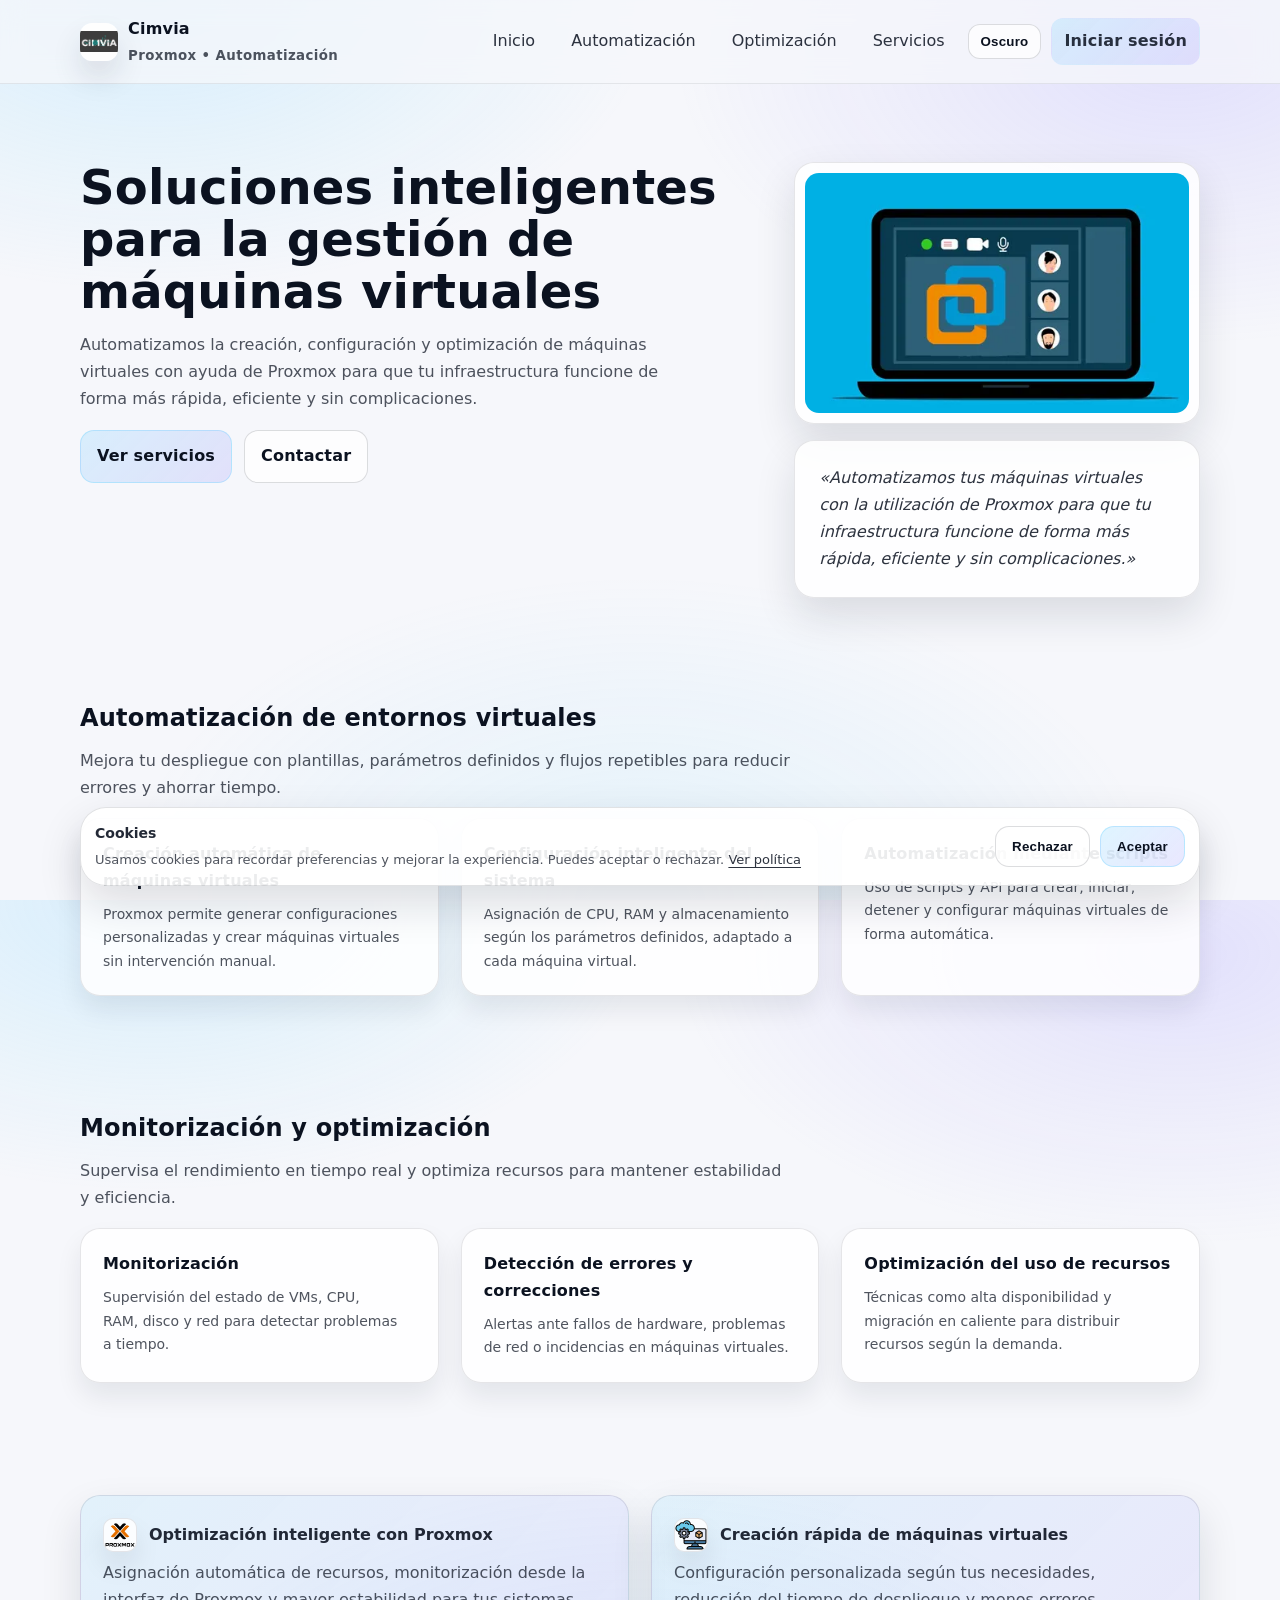
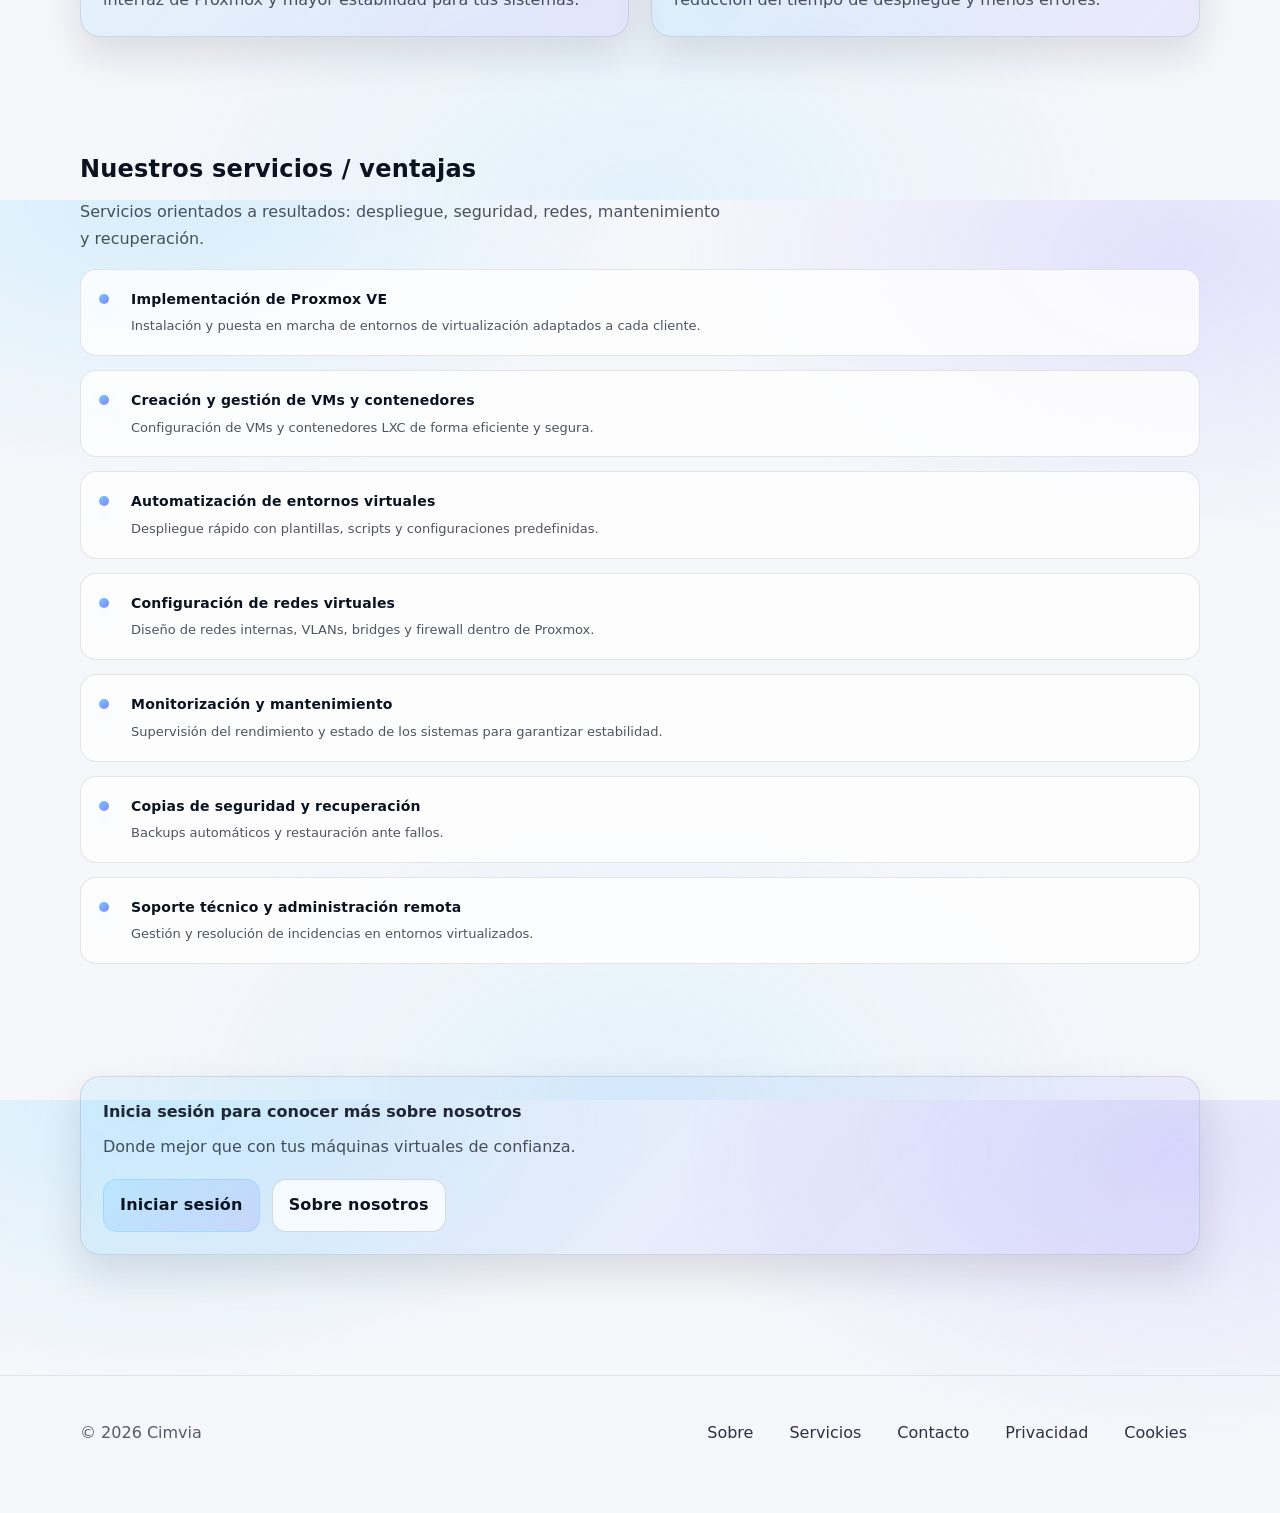
==== index.html @ da266667 "Add files via upload" ====
<!doctype html>
<html lang="es">
  <head>
    <meta charset="utf-8" />
    <meta name="viewport" content="width=device-width, initial-scale=1" />
    <title>Cimvia | Proxmox y automatización</title>
    <link rel="stylesheet" href="css/styles.css" />
  </head>
  <body>
    <a class="skip-link" href="#contenido">Saltar al contenido</a>

    <header class="topbar">
      <div class="container topbar-inner">
        <a class="brand" href="index.html" aria-label="Inicio">
          <img class="brand-logo" src="assets/logo.png" alt="Cimvia" onerror="if(!this.dataset.fallback){this.dataset.fallback='1';this.src='assets/Logo.png';}else{this.hidden=true;}" />
          <span class="brand-badge" aria-hidden="true"></span>
          <span>
            Cimvia
            <small>Proxmox • Automatización</small>
          </span>
        </a>

        <nav class="nav" aria-label="Navegación principal">
          <a href="#mi-seccion">Inicio</a>
          <a href="#automatizacion">Automatización</a>
          <a href="#optimizacion">Optimización</a>
          <a href="#servicios">Servicios</a>
          <button class="btn theme-toggle" type="button" data-theme-toggle aria-pressed="false">Oscuro</button>
          <a class="btn btn-primary" data-auth-link="login" href="login.html">Iniciar sesión</a>
        </nav>
      </div>
    </header>

    <main id="contenido">
      <section class="hero">
        <div class="container hero-grid">
          <div>
            <h1 id="mi-seccion">Soluciones inteligentes para la gestión de máquinas virtuales</h1>
            <p>
              Automatizamos la creación, configuración y optimización de máquinas virtuales con ayuda de Proxmox
              para que tu infraestructura funcione de forma más rápida, eficiente y sin complicaciones.
            </p>
            <div class="hero-actions">
              <a class="btn btn-primary" href="#servicios">Ver servicios</a>
              <a class="btn" href="contacto.html">Contactar</a>
            </div>
          </div>

          <aside class="hero-side" aria-label="Destacado">
            <div class="media-card" aria-label="Imagen de máquinas virtuales">
              <img class="media-img" src="assets/Maquinas%20Virtuales.webp" alt="Máquinas virtuales" loading="eager" />
            </div>
            <div class="hero-quote" aria-label="Mensaje destacado">
              <p>
                «Automatizamos tus máquinas virtuales con la utilización de Proxmox para que tu infraestructura funcione
                de forma más rápida, eficiente y sin complicaciones.»
              </p>
            </div>
          </aside>
        </div>
      </section>

      <section class="section" id="automatizacion">
        <div class="container">
          <h2>Automatización de entornos virtuales</h2>
          <p class="lead">
            Mejora tu despliegue con plantillas, parámetros definidos y flujos repetibles para reducir errores y ahorrar tiempo.
          </p>

          <div class="cards">
            <article class="card">
              <h3>Creación automática de máquinas virtuales</h3>
              <p>Proxmox permite generar configuraciones personalizadas y crear máquinas virtuales sin intervención manual.</p>
            </article>
            <article class="card">
              <h3>Configuración inteligente del sistema</h3>
              <p>
                Asignación de CPU, RAM y almacenamiento según los parámetros definidos, adaptado a cada máquina virtual.
              </p>
            </article>
            <article class="card">
              <h3>Automatización mediante scripts</h3>
              <p>Uso de scripts y API para crear, iniciar, detener y configurar máquinas virtuales de forma automática.</p>
            </article>
          </div>
        </div>
      </section>

      <section class="section" id="optimizacion">
        <div class="container">
          <h2>Monitorización y optimización</h2>
          <p class="lead">
            Supervisa el rendimiento en tiempo real y optimiza recursos para mantener estabilidad y eficiencia.
          </p>

          <div class="cards">
            <article class="card">
              <h3>Monitorización</h3>
              <p>Supervisión del estado de VMs, CPU, RAM, disco y red para detectar problemas a tiempo.</p>
            </article>
            <article class="card">
              <h3>Detección de errores y correcciones</h3>
              <p>Alertas ante fallos de hardware, problemas de red o incidencias en máquinas virtuales.</p>
            </article>
            <article class="card">
              <h3>Optimización del uso de recursos</h3>
              <p>
                Técnicas como alta disponibilidad y migración en caliente para distribuir recursos según la demanda.
              </p>
            </article>
          </div>
        </div>
      </section>

      <section class="section">
        <div class="container grid-2">
          <div class="callout">
            <div class="callout-header">
              <img class="callout-icon" src="assets/Proxmox.png" alt="Proxmox" loading="lazy" />
              <strong>Optimización inteligente con Proxmox</strong>
            </div>
            <p>
              Asignación automática de recursos, monitorización desde la interfaz de Proxmox y mayor estabilidad para tus sistemas.
            </p>
          </div>
          <div class="callout">
            <div class="callout-header">
              <img class="callout-icon" src="assets/Maquinas%20virtuales%202.png" alt="Máquinas virtuales" loading="lazy" />
              <strong>Creación rápida de máquinas virtuales</strong>
            </div>
            <p>Configuración personalizada según tus necesidades, reducción del tiempo de despliegue y menos errores.</p>
          </div>
        </div>
      </section>

      <section class="section" id="servicios">
        <div class="container">
          <h2>Nuestros servicios / ventajas</h2>
          <p class="lead">Servicios orientados a resultados: despliegue, seguridad, redes, mantenimiento y recuperación.</p>

          <div class="list">
            <div class="list-item">
              <span class="dot" aria-hidden="true"></span>
              <div>
                <h3>Implementación de Proxmox VE</h3>
                <p>Instalación y puesta en marcha de entornos de virtualización adaptados a cada cliente.</p>
              </div>
            </div>
            <div class="list-item">
              <span class="dot" aria-hidden="true"></span>
              <div>
                <h3>Creación y gestión de VMs y contenedores</h3>
                <p>Configuración de VMs y contenedores LXC de forma eficiente y segura.</p>
              </div>
            </div>
            <div class="list-item">
              <span class="dot" aria-hidden="true"></span>
              <div>
                <h3>Automatización de entornos virtuales</h3>
                <p>Despliegue rápido con plantillas, scripts y configuraciones predefinidas.</p>
              </div>
            </div>
            <div class="list-item">
              <span class="dot" aria-hidden="true"></span>
              <div>
                <h3>Configuración de redes virtuales</h3>
                <p>Diseño de redes internas, VLANs, bridges y firewall dentro de Proxmox.</p>
              </div>
            </div>
            <div class="list-item">
              <span class="dot" aria-hidden="true"></span>
              <div>
                <h3>Monitorización y mantenimiento</h3>
                <p>Supervisión del rendimiento y estado de los sistemas para garantizar estabilidad.</p>
              </div>
            </div>
            <div class="list-item">
              <span class="dot" aria-hidden="true"></span>
              <div>
                <h3>Copias de seguridad y recuperación</h3>
                <p>Backups automáticos y restauración ante fallos.</p>
              </div>
            </div>
            <div class="list-item">
              <span class="dot" aria-hidden="true"></span>
              <div>
                <h3>Soporte técnico y administración remota</h3>
                <p>Gestión y resolución de incidencias en entornos virtualizados.</p>
              </div>
            </div>
          </div>
        </div>
      </section>

      <section class="section" id="login-cta">
        <div class="container callout">
          <strong>Inicia sesión para conocer más sobre nosotros</strong>
          <p>Donde mejor que con tus máquinas virtuales de confianza.</p>
          <div class="hero-actions">
            <a class="btn btn-primary" data-auth-link="login" href="login.html">Iniciar sesión</a>
            <a class="btn" href="sobre.html">Sobre nosotros</a>
          </div>
        </div>
      </section>
    </main>

    <footer class="footer">
      <div class="container footer-grid">
        <div>© <span id="year"></span> Cimvia</div>
        <div class="nav" aria-label="Enlaces del pie">
          <a href="sobre.html">Sobre</a>
          <a href="servicios.html">Servicios</a>
          <a href="contacto.html">Contacto</a>
          <a href="privacidad.html">Privacidad</a>
          <a href="cookies.html">Cookies</a>
        </div>
      </div>
    </footer>

    <div class="cookie-banner" data-cookie-banner aria-hidden="true">
      <div class="cookie-inner">
        <div class="cookie-text">
          <strong>Cookies</strong>
          <span>
            Usamos cookies para recordar preferencias y mejorar la experiencia. Puedes aceptar o rechazar.
            <a href="cookies.html">Ver política</a>
          </span>
        </div>
        <div class="cookie-actions">
          <button class="btn" type="button" data-cookie-reject>Rechazar</button>
          <button class="btn btn-primary" type="button" data-cookie-accept>Aceptar</button>
        </div>
      </div>
    </div>

    <script src="js/app.js"></script>
    <script>
      document.getElementById("year").textContent = new Date().getFullYear();
    </script>
  </body>
</html>
---- css/styles.css ----
:root{
  color-scheme: light;
  --bg: #f6f7fb;
  --bg-grad-1: rgba(107,208,255,.22);
  --bg-grad-2: rgba(138,125,255,.18);
  --bg-grad-3: rgba(107,208,255,.14);
  --text: #0b1220;
  --muted: rgba(11,18,32,.72);
  --border: rgba(11,18,32,.12);
  --text-soft: rgba(11,18,32,.86);
  --text-strong: rgba(11,18,32,.9);
  --text-subtle: rgba(11,18,32,.68);
  --stroke-soft: rgba(11,18,32,.1);
  --stroke-hover: rgba(11,18,32,.12);
  --stroke-btn: rgba(11,18,32,.14);
  --topbar-bg: rgba(246,247,251,.75);
  --topbar-border: rgba(11,18,32,.08);
  --surface: rgba(255,255,255,.86);
  --surface-2: rgba(255,255,255,.9);
  --surface-3: rgba(255,255,255,.78);
  --surface-hover: rgba(255,255,255,.7);
  --surface-quote: rgba(255,255,255,.85);
  --surface-btn: rgba(255,255,255,.75);
  --surface-btn-hover: rgba(255,255,255,.92);
  --input-bg: rgba(246,247,251,.95);
  --icon-surface: rgba(255,255,255,.85);
  --cookie-bg: rgba(255,255,255,.92);
  --cookie-border: rgba(11,18,32,.12);
  --cookie-shadow: 0 18px 44px rgba(16, 24, 40, .14);
  --brand: #6bd0ff;
  --brand-2: #8a7dff;
  --danger: #ff5f6d;
  --shadow: 0 18px 40px rgba(16, 24, 40, .12);
  --shadow-soft: 0 14px 26px rgba(16, 24, 40, .08);
  --radius: 20px;
  --max: 1120px;
  --gap: 22px;
}

:root[data-theme="dark"]{
  color-scheme: dark;
  --bg: #0b1220;
  --bg-grad-1: rgba(107,208,255,.25);
  --bg-grad-2: rgba(138,125,255,.22);
  --bg-grad-3: rgba(107,208,255,.12);
  --text: #e9eefc;
  --muted: rgba(233,238,252,.75);
  --border: rgba(233,238,252,.14);
  --text-soft: rgba(233,238,252,.88);
  --text-strong: rgba(233,238,252,.95);
  --text-subtle: rgba(233,238,252,.7);
  --stroke-soft: rgba(233,238,252,.14);
  --stroke-hover: rgba(233,238,252,.16);
  --stroke-btn: rgba(233,238,252,.16);
  --topbar-bg: rgba(11,18,32,.62);
  --topbar-border: rgba(233,238,252,.1);
  --surface: rgba(255,255,255,.06);
  --surface-2: rgba(255,255,255,.09);
  --surface-3: rgba(255,255,255,.05);
  --surface-hover: rgba(255,255,255,.06);
  --surface-quote: rgba(255,255,255,.06);
  --surface-btn: rgba(255,255,255,.06);
  --surface-btn-hover: rgba(255,255,255,.09);
  --input-bg: rgba(11,18,32,.28);
  --icon-surface: rgba(11,18,32,.35);
  --cookie-bg: rgba(11,18,32,.86);
  --cookie-border: rgba(233,238,252,.14);
  --cookie-shadow: 0 18px 44px rgba(0,0,0,.55);
  --shadow: 0 18px 44px rgba(0,0,0,.42);
  --shadow-soft: 0 14px 26px rgba(0,0,0,.28);
}

*{ box-sizing: border-box; }
html,body{ height: 100%; }
body{
  margin: 0;
  font-family: ui-sans-serif, system-ui, -apple-system, Segoe UI, Roboto, Arial, "Noto Sans", "Liberation Sans", sans-serif;
  color: var(--text);
  background:
    radial-gradient(900px 520px at 12% 0%, var(--bg-grad-1), transparent 56%),
    radial-gradient(900px 520px at 92% 6%, var(--bg-grad-2), transparent 56%),
    radial-gradient(900px 560px at 50% 100%, var(--bg-grad-3), transparent 58%),
    var(--bg);
  line-height: 1.68;
}

a{ color: inherit; text-decoration: none; }
img{ max-width: 100%; display: block; }

h1,h2,h3{
  letter-spacing: .2px;
}
h1{ text-wrap: balance; }
p{ text-wrap: pretty; }

main{ padding-bottom: 40px; }

.container{
  width: min(var(--max), calc(100% - 40px));
  margin-inline: auto;
}

.skip-link{
  position: absolute;
  left: -9999px;
  top: 12px;
  padding: 10px 12px;
  border-radius: 12px;
  background: var(--surface-btn);
  border: 1px solid var(--border);
}
.skip-link:focus{ left: 12px; z-index: 999; }

.topbar{
  position: sticky;
  top: 0;
  z-index: 50;
  backdrop-filter: blur(12px);
  background: var(--topbar-bg);
  border-bottom: 1px solid var(--topbar-border);
}
.topbar-inner{
  display: flex;
  align-items: center;
  justify-content: space-between;
  padding: 16px 0;
  gap: 14px;
}

.brand{
  display: flex;
  align-items: center;
  gap: 10px;
  font-weight: 800;
  letter-spacing: .2px;
}
.brand-logo{
  width: 38px;
  height: 38px;
  border-radius: 12px;
  object-fit: contain;
  box-shadow: 0 16px 30px rgba(16, 24, 40, .12);
  background: var(--surface-2);
}
.brand-logo:not([hidden]) + .brand-badge{
  display: none;
}
.brand-badge{
  width: 38px;
  height: 38px;
  border-radius: 12px;
  background: linear-gradient(135deg, rgba(107,208,255,.95), rgba(138,125,255,.9));
  box-shadow: 0 16px 30px rgba(107,208,255,.2);
}
.brand small{
  display: block;
  margin-top: 2px;
  font-weight: 600;
  color: var(--muted);
  letter-spacing: .4px;
}

.nav{
  display: flex;
  gap: 10px;
  align-items: center;
  flex-wrap: wrap;
  justify-content: flex-end;
}
.nav a{
  padding: 9px 12px;
  border-radius: 12px;
  border: 1px solid transparent;
  color: var(--text-soft);
}
.nav a:hover{
  border-color: var(--stroke-hover);
  background: var(--surface-hover);
}

.btn{
  display: inline-flex;
  align-items: center;
  justify-content: center;
  gap: 10px;
  padding: 12px 16px;
  border-radius: 14px;
  border: 1px solid var(--stroke-btn);
  background: var(--surface-btn);
  color: var(--text);
  font-weight: 700;
  letter-spacing: .2px;
  cursor: pointer;
  user-select: none;
}
.btn:hover{ background: var(--surface-btn-hover); }
.btn:focus-visible{
  outline: none;
  box-shadow: 0 0 0 4px rgba(107,208,255,.16);
}
.btn-primary{
  border-color: rgba(107,208,255,.35);
  background: linear-gradient(135deg, rgba(107,208,255,.22), rgba(138,125,255,.18));
}
.btn-primary:hover{
  background: linear-gradient(135deg, rgba(107,208,255,.3), rgba(138,125,255,.26));
}
.btn-danger{
  border-color: rgba(255,95,109,.35);
  background: rgba(255,95,109,.12);
}
.theme-toggle{
  padding: 9px 12px;
  border-radius: 12px;
  font-weight: 800;
}

.hero{
  padding: 78px 0 44px;
}
.hero-grid{
  display: grid;
  grid-template-columns: 1.25fr .75fr;
  gap: 38px;
  align-items: start;
}
.hero-side{
  display: grid;
  gap: 16px;
}
.media-card{
  border-radius: var(--radius);
  border: 1px solid var(--stroke-soft);
  background: var(--surface);
  padding: 10px;
  box-shadow: var(--shadow);
}
.media-img{
  width: 100%;
  height: 240px;
  border-radius: calc(var(--radius) - 6px);
  object-fit: cover;
}
.hero h1{
  margin: 0 0 14px;
  font-size: clamp(30px, 4.2vw, 48px);
  line-height: 1.08;
}
.hero p{
  margin: 0 0 18px;
  color: var(--muted);
  font-size: 16px;
  max-width: 58ch;
}
.hero-quote{
  padding: 24px 24px;
  border-radius: var(--radius);
  border: 1px solid var(--stroke-soft);
  background: var(--surface-quote);
  box-shadow: var(--shadow);
}
.hero-quote p{
  margin: 0;
  font-style: italic;
  color: var(--text-soft);
}
.hero-actions{
  display: flex;
  gap: 12px;
  flex-wrap: wrap;
  margin-top: 18px;
}

.section{
  padding: 56px 0;
}
.section h2{
  margin: 0 0 10px;
  font-size: 24px;
}
.section p.lead{
  margin: 0 0 16px;
  color: var(--muted);
  max-width: 70ch;
}

.cards{
  display: grid;
  grid-template-columns: repeat(auto-fit, minmax(240px, 1fr));
  gap: var(--gap);
}
.card{
  border-radius: var(--radius);
  border: 1px solid var(--stroke-soft);
  background: var(--surface);
  padding: 22px 22px;
  box-shadow: var(--shadow-soft);
}
.card h3{
  margin: 0 0 8px;
  font-size: 16px;
}
.card p{
  margin: 0;
  color: var(--muted);
  font-size: 14px;
}

.grid-2{
  display: grid;
  grid-template-columns: 1fr 1fr;
  gap: var(--gap);
  align-items: start;
}

.callout{
  border-radius: var(--radius);
  border: 1px solid var(--stroke-soft);
  background: linear-gradient(135deg, rgba(107,208,255,.14), rgba(138,125,255,.12));
  padding: 22px 22px;
  box-shadow: var(--shadow);
}
.callout-header{
  display: flex;
  align-items: center;
  gap: 12px;
}
.callout-icon{
  width: 34px;
  height: 34px;
  border-radius: 10px;
  object-fit: contain;
  background: var(--icon-surface);
  border: 1px solid var(--stroke-soft);
  box-shadow: var(--shadow-soft);
}
.callout strong{ color: var(--text-strong); }
.callout p{
  margin: 8px 0 0;
  color: var(--muted);
}

.list{
  display: grid;
  gap: 14px;
}
.list-item{
  display: grid;
  grid-template-columns: 20px 1fr;
  gap: 12px;
  padding: 18px 18px;
  border-radius: 16px;
  border: 1px solid var(--stroke-soft);
  background: var(--surface-3);
}
.dot{
  margin-top: 6px;
  width: 10px;
  height: 10px;
  border-radius: 999px;
  background: linear-gradient(135deg, var(--brand), var(--brand-2));
  box-shadow: 0 10px 18px rgba(107,208,255,.18);
}
.list-item h3{
  margin: 0 0 4px;
  font-size: 14px;
}
.list-item p{
  margin: 0;
  color: var(--muted);
  font-size: 13px;
}

.footer{
  padding: 34px 0 56px;
  border-top: 1px solid var(--topbar-border);
  margin-top: 24px;
  color: var(--text-subtle);
}
.footer-grid{
  display: flex;
  justify-content: space-between;
  gap: 16px;
  flex-wrap: wrap;
  align-items: center;
}

.form{
  max-width: 520px;
  margin: 0 auto;
  border-radius: var(--radius);
  border: 1px solid var(--stroke-soft);
  background: var(--surface-2);
  box-shadow: var(--shadow);
  padding: 22px;
}
.form h1{ margin: 0 0 10px; font-size: 24px; }
.field{ display: grid; gap: 6px; margin-top: 12px; }
.field label{ font-weight: 700; font-size: 13px; color: var(--text-soft); }
.field input, .field textarea{
  width: 100%;
  padding: 12px 12px;
  border-radius: 14px;
  border: 1px solid var(--stroke-btn);
  outline: none;
  background: var(--input-bg);
  color: var(--text);
}
.field input:focus, .field textarea:focus{
  border-color: rgba(107,208,255,.42);
  box-shadow: 0 0 0 4px rgba(107,208,255,.12);
}
.form-actions{
  display: flex;
  justify-content: space-between;
  align-items: center;
  gap: 12px;
  flex-wrap: wrap;
  margin-top: 14px;
}
.hint{ color: var(--text-subtle); font-size: 13px; }
.error{
  margin-top: 12px;
  padding: 10px 12px;
  border-radius: 14px;
  border: 1px solid rgba(255,95,109,.35);
  background: rgba(255,95,109,.12);
  color: var(--text-soft);
  display: none;
}
.error[aria-hidden="false"]{ display: block; }

.cookie-banner{
  position: fixed;
  left: 0;
  right: 0;
  bottom: 14px;
  z-index: 60;
  padding: 0 14px;
  pointer-events: none;
}
.cookie-banner[aria-hidden="true"]{ display: none; }
.cookie-inner{
  width: min(var(--max), calc(100% - 24px));
  margin-inline: auto;
  display: grid;
  grid-template-columns: 1fr auto;
  gap: 14px;
  align-items: center;
  padding: 14px 14px;
  border-radius: calc(var(--radius) + 6px);
  border: 1px solid var(--cookie-border);
  background: var(--cookie-bg);
  box-shadow: var(--cookie-shadow);
  pointer-events: auto;
}
.cookie-text{
  display: grid;
  gap: 4px;
}
.cookie-text strong{
  font-size: 14px;
  color: var(--text-strong);
}
.cookie-text span{
  font-size: 13px;
  color: var(--muted);
}
.cookie-text a{
  color: var(--text-soft);
  text-decoration: underline;
  text-underline-offset: 3px;
}
.cookie-actions{
  display: flex;
  gap: 10px;
  flex-wrap: wrap;
  justify-content: flex-end;
}

@media (max-width: 940px){
  .hero-grid{ grid-template-columns: 1fr; }
  .grid-2{ grid-template-columns: 1fr; }
  .media-img{ height: 220px; }
}

@media (max-width: 560px){
  .cookie-inner{
    grid-template-columns: 1fr;
    gap: 12px;
  }
  .cookie-actions{
    justify-content: stretch;
  }
  .cookie-actions .btn{
    width: 100%;
  }
}
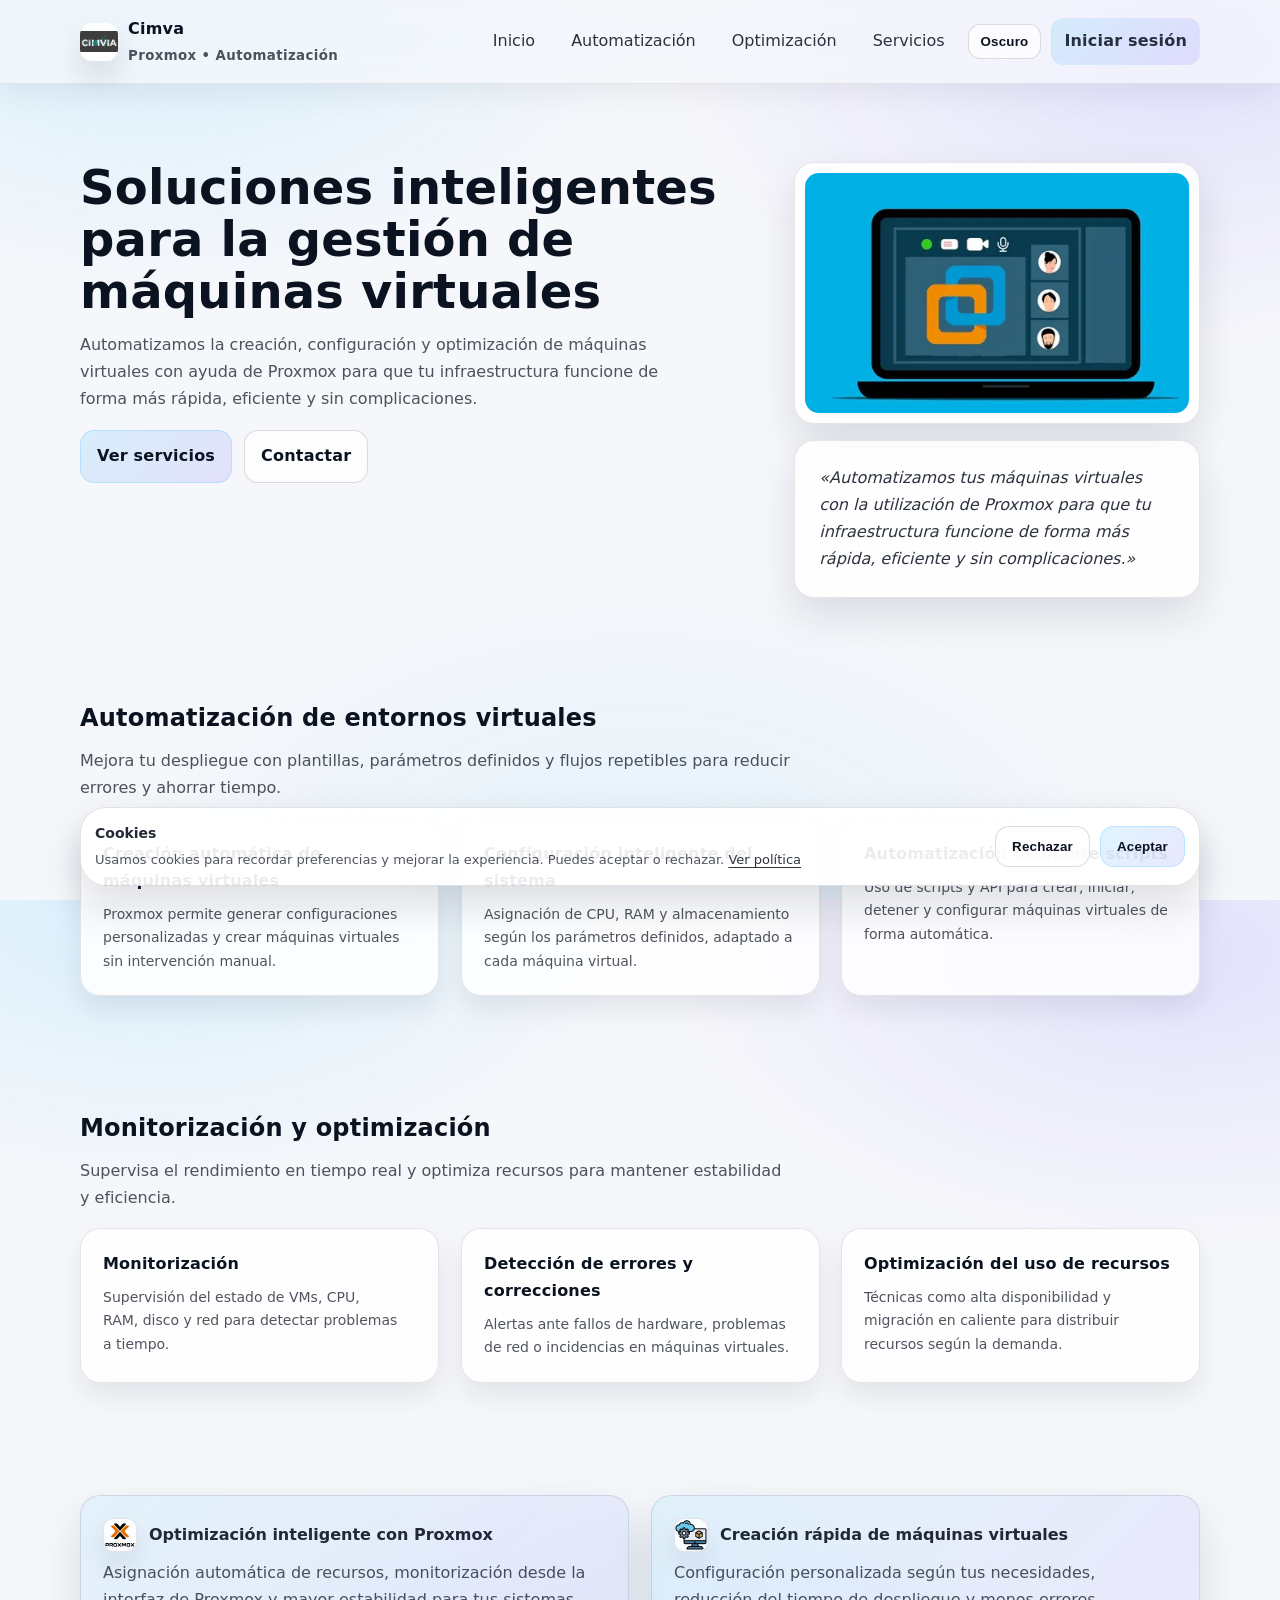
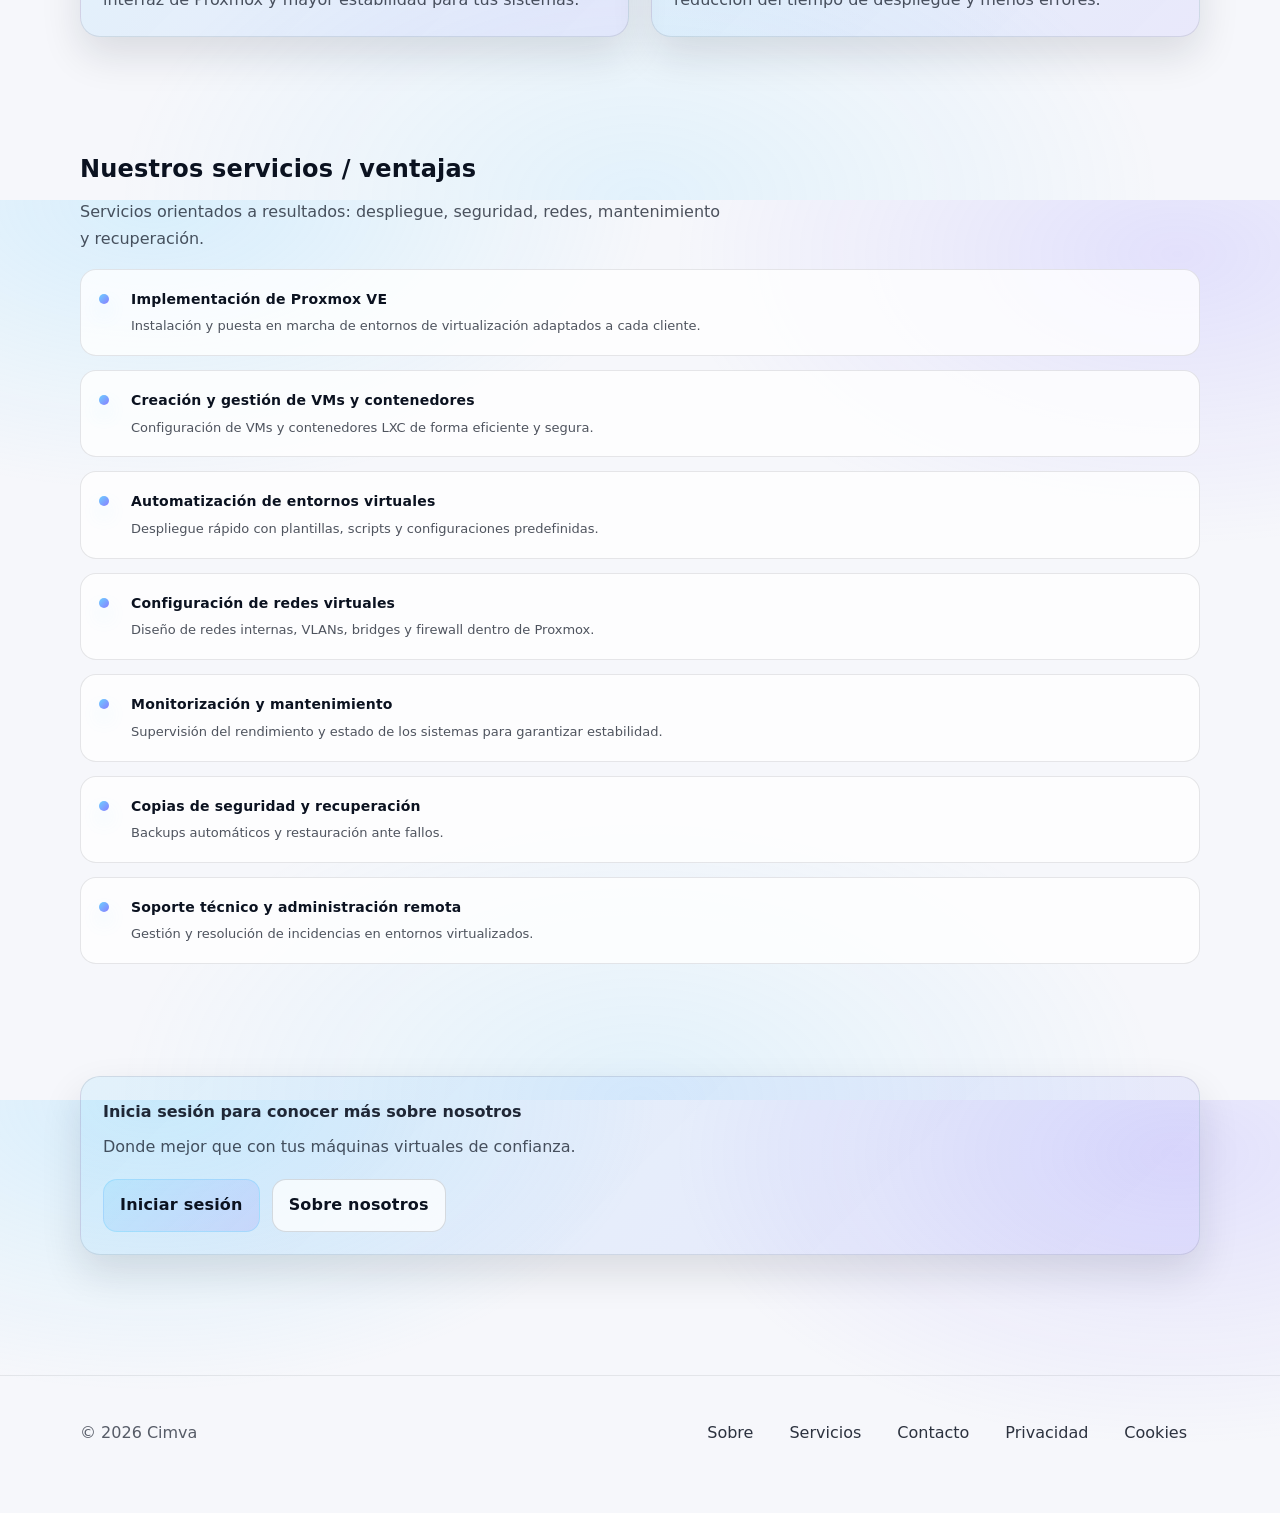
==== commit d39bf421: "Add files via upload" ====
--- a/index.html
+++ b/index.html
@@ -3,7 +3,7 @@
   <head>
     <meta charset="utf-8" />
     <meta name="viewport" content="width=device-width, initial-scale=1" />
-    <title>Cimvia | Proxmox y automatización</title>
+    <title>Cimva | Proxmox y automatización</title>
     <link rel="stylesheet" href="css/styles.css" />
   </head>
   <body>
@@ -12,10 +12,10 @@
     <header class="topbar">
       <div class="container topbar-inner">
         <a class="brand" href="index.html" aria-label="Inicio">
-          <img class="brand-logo" src="assets/logo.png" alt="Cimvia" onerror="if(!this.dataset.fallback){this.dataset.fallback='1';this.src='assets/Logo.png';}else{this.hidden=true;}" />
+          <img class="brand-logo" src="assets/logo.png" alt="Cimva" onerror="if(!this.dataset.fallback){this.dataset.fallback='1';this.src='assets/Logo.png';}else{this.hidden=true;}" />
           <span class="brand-badge" aria-hidden="true"></span>
           <span>
-            Cimvia
+            Cimva
             <small>Proxmox • Automatización</small>
           </span>
         </a>
@@ -206,7 +206,7 @@
 
     <footer class="footer">
       <div class="container footer-grid">
-        <div>© <span id="year"></span> Cimvia</div>
+        <div>© <span id="year"></span> Cimva</div>
         <div class="nav" aria-label="Enlaces del pie">
           <a href="sobre.html">Sobre</a>
           <a href="servicios.html">Servicios</a>
--- a/css/styles.css
+++ b/css/styles.css
@@ -32,6 +32,8 @@
   --danger: #ff5f6d;
   --shadow: 0 18px 40px rgba(16, 24, 40, .12);
   --shadow-soft: 0 14px 26px rgba(16, 24, 40, .08);
+  --shadow-raise: 0 22px 52px rgba(16, 24, 40, .16);
+  --topbar-shadow: 0 10px 30px rgba(16, 24, 40, .06);
   --radius: 20px;
   --max: 1120px;
   --gap: 22px;
@@ -68,6 +70,8 @@
   --cookie-shadow: 0 18px 44px rgba(0,0,0,.55);
   --shadow: 0 18px 44px rgba(0,0,0,.42);
   --shadow-soft: 0 14px 26px rgba(0,0,0,.28);
+  --shadow-raise: 0 22px 56px rgba(0,0,0,.55);
+  --topbar-shadow: 0 10px 30px rgba(0,0,0,.32);
 }
 
 *{ box-sizing: border-box; }
@@ -115,9 +119,10 @@
   position: sticky;
   top: 0;
   z-index: 50;
-  backdrop-filter: blur(12px);
+  backdrop-filter: blur(14px) saturate(140%);
   background: var(--topbar-bg);
   border-bottom: 1px solid var(--topbar-border);
+  box-shadow: var(--topbar-shadow);
 }
 .topbar-inner{
   display: flex;
@@ -172,10 +177,16 @@
   border-radius: 12px;
   border: 1px solid transparent;
   color: var(--text-soft);
+  transition: background-color .18s ease, border-color .18s ease, transform .18s ease, color .18s ease;
 }
 .nav a:hover{
   border-color: var(--stroke-hover);
   background: var(--surface-hover);
+  transform: translateY(-1px);
+}
+.nav a:focus-visible{
+  outline: none;
+  box-shadow: 0 0 0 4px rgba(107,208,255,.16);
 }
 
 .btn{
@@ -192,8 +203,10 @@
   letter-spacing: .2px;
   cursor: pointer;
   user-select: none;
+  transition: background-color .18s ease, border-color .18s ease, transform .18s ease, box-shadow .18s ease;
 }
 .btn:hover{ background: var(--surface-btn-hover); }
+.btn:hover{ transform: translateY(-1px); }
 .btn:focus-visible{
   outline: none;
   box-shadow: 0 0 0 4px rgba(107,208,255,.16);
@@ -234,6 +247,12 @@
   background: var(--surface);
   padding: 10px;
   box-shadow: var(--shadow);
+  transition: transform .18s ease, box-shadow .18s ease, border-color .18s ease;
+}
+.media-card:hover{
+  transform: translateY(-2px);
+  box-shadow: var(--shadow-raise);
+  border-color: var(--stroke-hover);
 }
 .media-img{
   width: 100%;
@@ -258,6 +277,12 @@
   border: 1px solid var(--stroke-soft);
   background: var(--surface-quote);
   box-shadow: var(--shadow);
+  transition: transform .18s ease, box-shadow .18s ease, border-color .18s ease;
+}
+.hero-quote:hover{
+  transform: translateY(-2px);
+  box-shadow: var(--shadow-raise);
+  border-color: var(--stroke-hover);
 }
 .hero-quote p{
   margin: 0;
@@ -295,6 +320,13 @@
   background: var(--surface);
   padding: 22px 22px;
   box-shadow: var(--shadow-soft);
+  transition: transform .18s ease, box-shadow .18s ease, border-color .18s ease;
+  will-change: transform;
+}
+.card:hover{
+  transform: translateY(-2px);
+  box-shadow: var(--shadow-raise);
+  border-color: var(--stroke-hover);
 }
 .card h3{
   margin: 0 0 8px;
@@ -319,6 +351,12 @@
   background: linear-gradient(135deg, rgba(107,208,255,.14), rgba(138,125,255,.12));
   padding: 22px 22px;
   box-shadow: var(--shadow);
+  transition: transform .18s ease, box-shadow .18s ease, border-color .18s ease;
+}
+.callout:hover{
+  transform: translateY(-2px);
+  box-shadow: var(--shadow-raise);
+  border-color: var(--stroke-hover);
 }
 .callout-header{
   display: flex;
@@ -352,6 +390,12 @@
   border-radius: 16px;
   border: 1px solid var(--stroke-soft);
   background: var(--surface-3);
+  transition: transform .18s ease, box-shadow .18s ease, border-color .18s ease;
+}
+.list-item:hover{
+  transform: translateY(-1px);
+  box-shadow: var(--shadow-soft);
+  border-color: var(--stroke-hover);
 }
 .dot{
   margin-top: 6px;
@@ -453,6 +497,7 @@
   background: var(--cookie-bg);
   box-shadow: var(--cookie-shadow);
   pointer-events: auto;
+  transition: transform .18s ease, box-shadow .18s ease, border-color .18s ease;
 }
 .cookie-text{
   display: grid;
